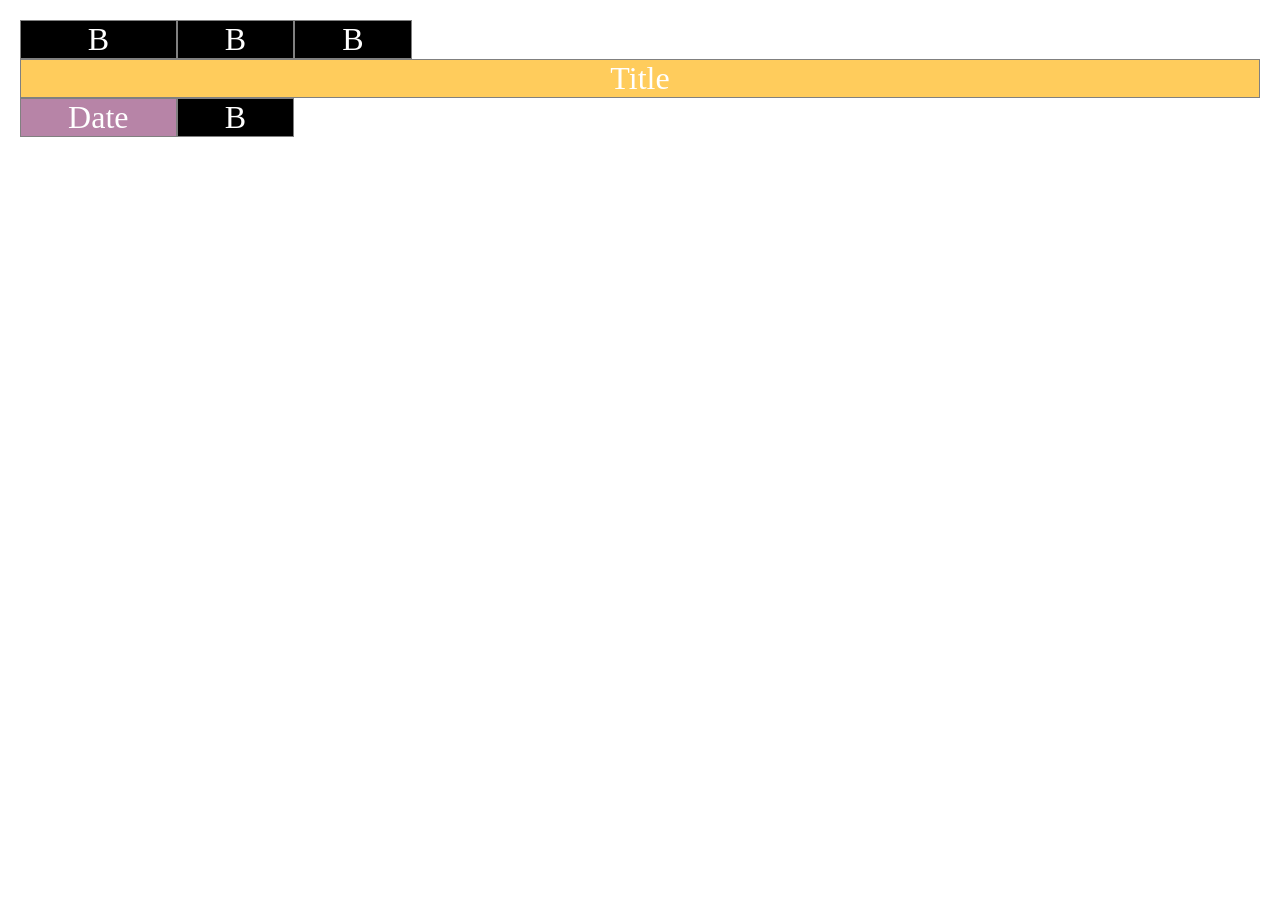
==== WeLearn/M1-html-css/Labs/Lab2-FormatFanatics/format-fanatics/format_two.html @ 2b5189dd "formatfanatics" ====
<!--
  Copyright 2018 Google LLC

  Licensed under the Apache License, Version 2.0 (the "License");
  you may not use this file except in compliance with the License.
  You may obtain a copy of the License at

       http://www.apache.org/licenses/LICENSE-2.0

  Unless required by applicable law or agreed to in writing, software
  distributed under the License is distributed on an "AS IS" BASIS,
  WITHOUT WARRANTIES OR CONDITIONS OF ANY KIND, either express or implied.
  See the License for the specific language governing permissions and
  limitations under the License.
-->
<!DOCTYPE html>
<head>
  <meta charset="UTF-8">
  <title>Format 2</title>
  <link rel="stylesheet" href="basic.css">
  <link rel="stylesheet" href="format_two.css">
</head>
<body>
  <div class="container">
    <div id="b" class="border side">B</div>
    <div id="b" class="border top">B</div>
    <div id="b" class="border side">B</div>
    <div id="title">Title</div>

    <!-- Insert three photo divs here -->
    <!-- Insert a caption div here -->

    <div id="date">Date</div>
    <div id="b" class="border bottom">B</div>
  </div>
</body>
---- WeLearn/M1-html-css/Labs/Lab2-FormatFanatics/format-fanatics/basic.css ----
/*
 * Copyright 2018 Google LLC
 *
 * Licensed under the Apache License, Version 2.0 (the "License");
 * you may not use this file except in compliance with the License.
 * You may obtain a copy of the License at
 *
 *      http://www.apache.org/licenses/LICENSE-2.0
 *
 * Unless required by applicable law or agreed to in writing, software
 * distributed under the License is distributed on an "AS IS" BASIS,
 * WITHOUT WARRANTIES OR CONDITIONS OF ANY KIND, either express or implied.
 * See the License for the specific language governing permissions and
 * limitations under the License.
 */


/* Selects all div elements where the parent element has a class container AKA all of the individual blocks in the grid */
.container > div {
  align-items: center;
  border: solid grey thin;
  color: white;
  display: flex;
  font-size: 2em;
  justify-content: center;
}

html,
body {
  margin: 10px;
}

/* Creates a pattern of colors for the divs, these colors will repeat every 5 elements */
.container > div:nth-child(1n) {
  background-color: #96ceb4;
}

.container > div:nth-child(2n) {
  background-color: #ff6f69;
}

.container > div:nth-child(3n) {
  background-color: #9dc183;
}

.container > div:nth-child(4n) {
  background-color: #ffcc5c;
}

.container > div:nth-child(5n) {
  background-color: #b784a7;
}
---- WeLearn/M1-html-css/Labs/Lab2-FormatFanatics/format-fanatics/format_two.css ----
/*
 * Copyright 2018 Google LLC
 *
 * Licensed under the Apache License, Version 2.0 (the "License");
 * you may not use this file except in compliance with the License.
 * You may obtain a copy of the License at
 *
 *      http://www.apache.org/licenses/LICENSE-2.0
 *
 * Unless required by applicable law or agreed to in writing, software
 * distributed under the License is distributed on an "AS IS" BASIS,
 * WITHOUT WARRANTIES OR CONDITIONS OF ANY KIND, either express or implied.
 * See the License for the specific language governing permissions and
 * limitations under the License.
 */

.container {
  display:grid;
  /* Style the template for the grid */
}

/* Making border black */
#b {
  background-color: black;
}

#title {
  grid-column: span 12;
}

.photo {
  grid-column: /*insert format*/;
}

/* Style remaining grid elements */
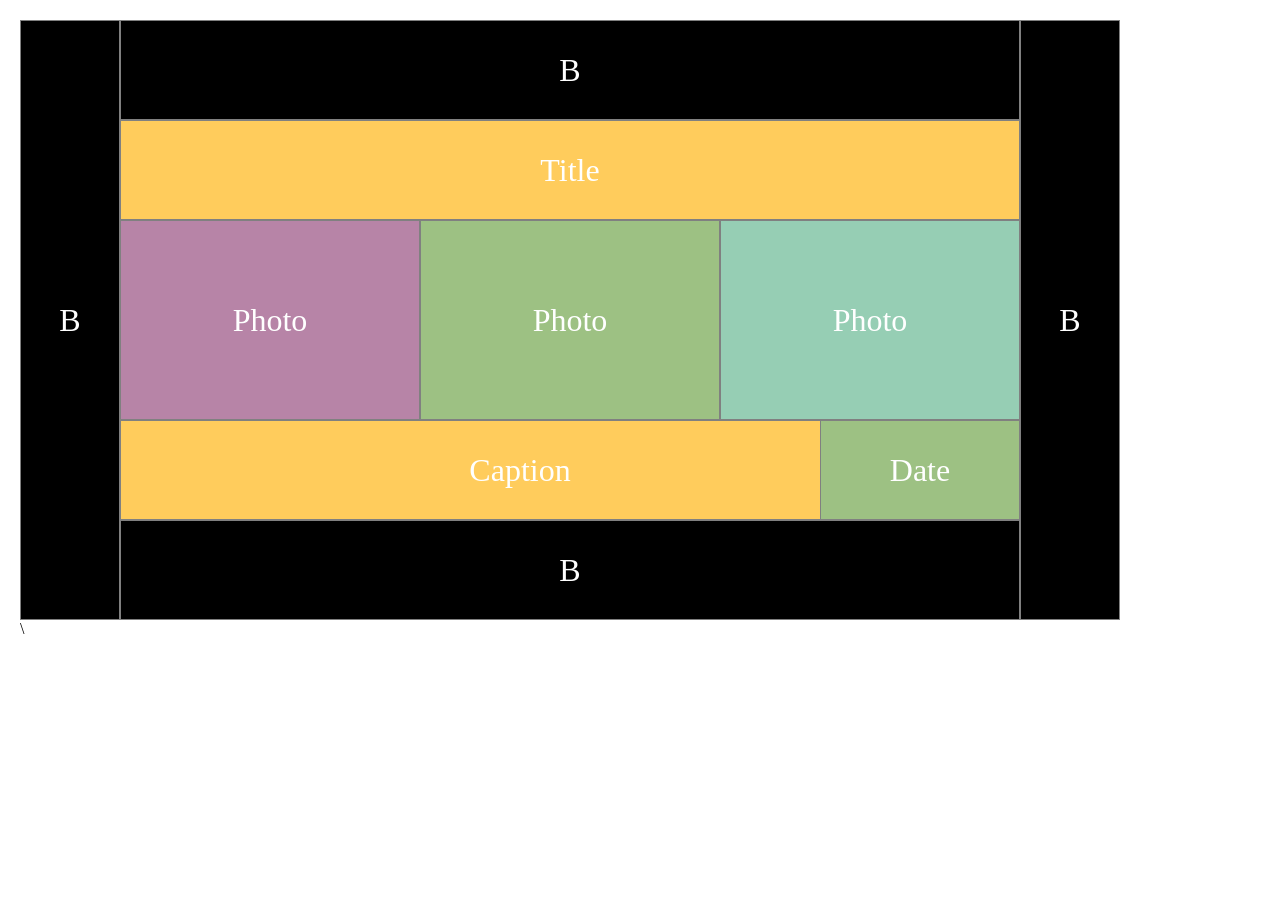
==== commit 27e18cb3: "formatfanatics2" ====
--- a/WeLearn/M1-html-css/Labs/Lab2-FormatFanatics/format-fanatics/format_two.html
+++ b/WeLearn/M1-html-css/Labs/Lab2-FormatFanatics/format-fanatics/format_two.html
@@ -22,15 +22,18 @@
 </head>
 <body>
   <div class="container">
-    <div id="b" class="border side">B</div>
-    <div id="b" class="border top">B</div>
-    <div id="b" class="border side">B</div>
+    <div id="b" class="borderrt">B</div>
+    <div id="b" class="bordertop">B</div>
+    <div id="b" class="borderlt">B</div>
     <div id="title">Title</div>
 
     <!-- Insert three photo divs here -->
+    <div id="pic" class="picleft">Photo</div>
+    <div id="pic" class="picmid">Photo</div>
+    <div id="pic" class="picright">Photo</div>
     <!-- Insert a caption div here -->
-
+    <div id="cap" class="caption">Caption</div>\
     <div id="date">Date</div>
-    <div id="b" class="border bottom">B</div>
+    <div id="b" class="borderbottom">B</div>
   </div>
 </body>
--- a/WeLearn/M1-html-css/Labs/Lab2-FormatFanatics/format-fanatics/format_two.css
+++ b/WeLearn/M1-html-css/Labs/Lab2-FormatFanatics/format-fanatics/format_two.css
@@ -16,6 +16,8 @@
 
 .container {
   display:grid;
+  grid-template-columns: 100px 100px 100px 100px 100px 100px 100px 100px 100px 100px 100px ;
+  grid-template-rows: 100px 100px 200px 100px 100px ;
   /* Style the template for the grid */
 }
 
@@ -25,11 +27,51 @@
 }
 
 #title {
-  grid-column: span 12;
+  grid-column: 2/11;
 }
 
 .photo {
   grid-column: /*insert format*/;
 }
 
+.borderrt {
+  grid-row: span 5;
+}
+
+.borderbottom {
+  grid-column: 2/11;
+  grid-row: 5
+}
+
+.caption {
+  grid-column: 2/10;
+  grid-row: 4;
+}
+
+#date {
+  grid-column: 9/11;
+  grid-row: 4;
+}
+
+.bordertop {
+  grid-row: 1;
+  grid-column: 2/11;
+}
+
+.borderlt {
+  grid-column: 11;
+  grid-row: 1/6;
+}
+
+.picleft {
+  grid-column: 2/5;
+}
+
+.picmid {
+  grid-column: 5/8;
+}
+
+.picright {
+  grid-column: 8/11;
+  )
 /* Style remaining grid elements */
